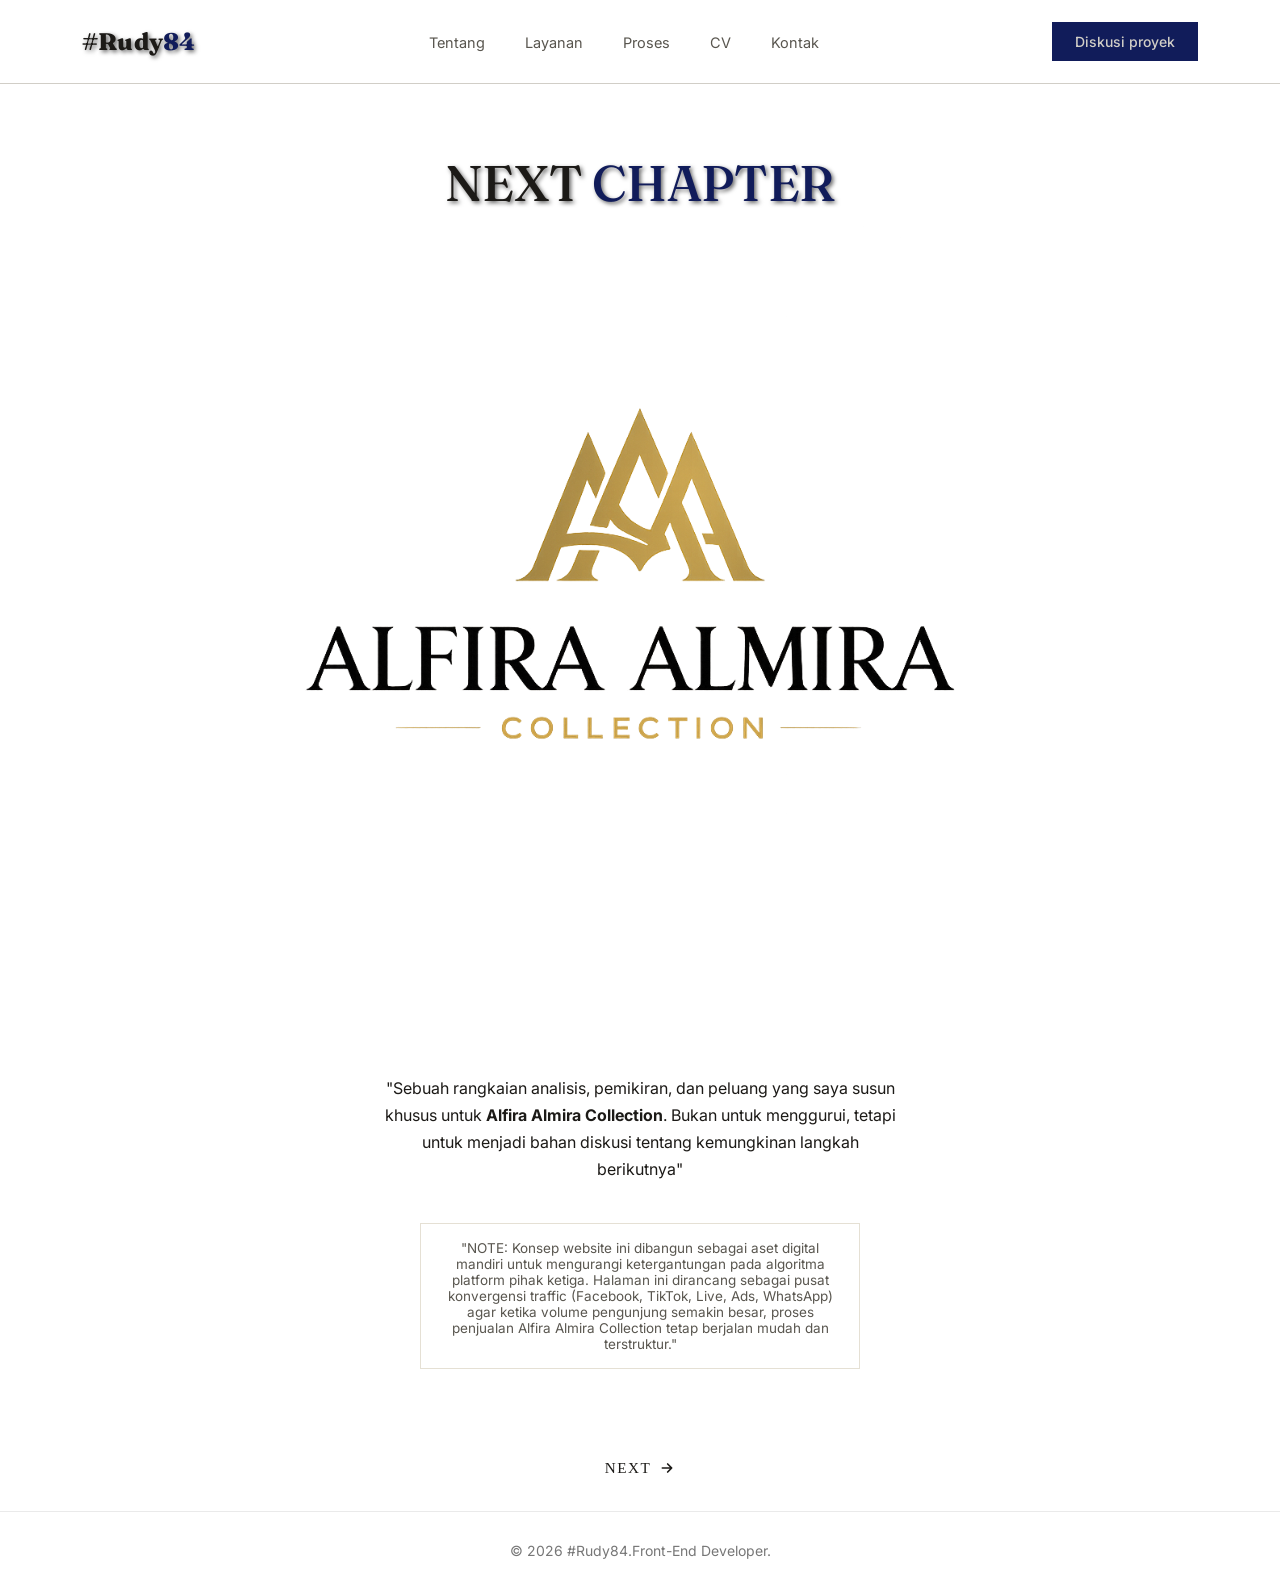
==== index.html @ 1ffbe403 "commit pertama" ====
<!DOCTYPE html>
<html lang="id">

<head>
  <meta charset="UTF-8">
  <meta name="viewport" content="width=device-width, initial-scale=1.0">
  <title>Navbar Proposal — Konsep Elegan & Premium</title>
  <link rel="preconnect" href="https://fonts.googleapis.com">
  <link rel="preconnect" href="https://fonts.gstatic.com" crossorigin>
  <link
    href="https://fonts.googleapis.com/css2?family=Fraunces:opsz,wght@9..144,400;9..144,500;9..144,600&family=Inter:wght@400;500&display=swap"
    rel="stylesheet">
  <link rel="stylesheet" href="style.css">
</head>

<body>
<!-- animation -->

 <div id="intro">
  <div class="intro-content">
    <span>A Custom Growth Proposal</span>
    <h2>Alfira Almira Collection</h2>
  </div>
</div>

  <header id="siteHeader">
    <nav>
      <a href="#" class="logo">#Rudy<span>84</span></a>

      <ul class="nav-links">
        <li><a href="#">Tentang</a></li>
        <li><a href="#">Layanan</a></li>
        <li><a href="#">Proses</a></li>
        <li><a href="#">CV</a></li>
        <li><a href="#">Kontak</a></li>
      </ul>

      <div class="nav-right">
        <a href="#" class="cta">Diskusi proyek</a>
        <button class="menu-toggle" id="menuToggle" aria-label="Buka menu">
          <span></span><span></span><span></span>
        </button>
      </div>
    </nav>

    <div class="mobile-panel" id="mobilePanel">
      <ul>
        <li><a href="#">Tentang</a></li>
        <li><a href="#">Layanan</a></li>
        <li><a href="#">Proses</a></li>
        <li><a href="#">CV</a></li>
        <li><a href="#">Kontak</a></li>
        <li><a href="#" class="cta">Diskusi proyek</a></li>
      </ul>
    </div>
  </header>

  <section class="hero">
    <div class="hero-content">
      <h1>NEXT <span>CHAPTER</span>
        <img src="assets/logo-alfira.png" alt="Logo Alfira" class="hero-logo">
      </h1>
      <p class="hero-sub"> "Sebuah rangkaian analisis, pemikiran, dan peluang yang saya susun
        khusus untuk <strong>Alfira Almira Collection</strong>. Bukan untuk menggurui, tetapi
        untuk menjadi bahan diskusi tentang kemungkinan langkah berikutnya"
      </p>
    </div>

  </section>

  <div class="note">"NOTE: Konsep website ini dibangun sebagai aset digital mandiri untuk mengurangi
    ketergantungan pada algoritma platform pihak ketiga. Halaman ini dirancang sebagai pusat konvergensi traffic
    (Facebook, TikTok, Live, Ads, WhatsApp) agar ketika volume pengunjung semakin besar, proses penjualan Alfira Almira
    Collection tetap berjalan mudah dan terstruktur."</div>

  <div class="next-btn">
    <a href="opening.html" class="btn-next">
      <span>NEXT</span>
      <svg viewBox="0 0 24 24" width="16" height="16" fill="none" stroke="currentColor" stroke-width="2.5"
        stroke-linecap="round" stroke-linejoin="round">
        <path d="M5 12h14M13 6l6 6-6 6" />
      </svg>
    </a>
  </div>

  <footer class="footer">
    <p>&copy; <span id="year"></span> #Rudy84.Front-End Developer.</p>
  </footer>


  <script src="script.js"></script>
</body>

</html>
---- style.css ----
:root {
  --paper: #d1cec7;
  --ink: #1c1a17;
  --ink-soft: #59564f;
  --line: #e5e0d4;
  --accent: #111c5a;
  --gold: rgba(172, 132, 57, 0.979);
}
* {
  margin: 0;
  padding: 0;
  box-sizing: border-box;
}
body {
  font-family: "Inter", sans-serif;
  color: var(--ink);
  min-height: 100vh; /*  DIUBAH: dari 100vw menjadi min-height 100vh */
  overflow-x: hidden; /*  TAMBAHAN: Pengaman agar tidak ada bocor horizontal */
}

/* ===== NAVBAR ===== */
header {
  position: sticky;
  top: 0;
  z-index: 100;
  width: 100%;
  background: transparent;
  border-bottom: 8px solid transparent;
  transition:
    background 0.35s ease,
    border-color 0.35s ease;
}
header.scrolled {
  background: rgba(248, 247, 244, 0.233);
  backdrop-filter: blur(2px);
  border-bottom: 1px solid var(--line);
  font-weight: 800;
}
nav {
  max-width: 1180px;
  margin: 0 auto;
  display: flex;
  align-items: center;
  justify-content: space-between;
  padding: 22px 32px;
}
.logo {
  font-family: "Fraunces", serif;
  font-size: clamp(20px, 2.5vw, 24px);
  font-weight: 800;
  letter-spacing: 0.2px;
  color: var(--ink);
  text-decoration: none;
    text-shadow: 2px 2px 4px rgba(0, 0, 0, 0.6);
}
.logo span {
  color: var(--accent);
}
.nav-links {
  display: flex;
  align-items: center;
  gap: 40px;
  list-style: none;
}
.nav-links a {
  position: relative;
  font-size: 14.5px;
  color: var(--ink-soft);
  text-decoration: none;
  padding-bottom: 4px;
}
.nav-links a::after {
  content: "";
  position: absolute;
  left: 0;
  bottom: 0;
  width: 0;
  height: 1px;
  background: var(--accent);
  transition: width 0.25s ease;
}
.nav-links a:hover {
  color: var(--ink);
}
.nav-links a:hover::after {
  width: 100%;
}

.nav-right {
  display: flex;
  align-items: center;
  gap: 32px;
}
.cta {
  font-family: "Inter", sans-serif;
  font-size: 14px;
  font-weight: 500;
  color: var(--paper);
  background: var(--accent);
  border: 1px solid var(--accent);
  padding: 10px 22px;
  text-decoration: none;
  transition: opacity 0.2s ease;
}
.cta:hover {
  opacity: 0.85;
}

.menu-toggle {
  display: none;
  flex-direction: column;
  gap: 5px;
  background: none;
  border: none;
  cursor: pointer;
  padding: 4px;
}
.menu-toggle span {
  width: 22px;
  height: 1px;
  background: var(--ink);
}

/* ===== MOBILE NAV ===== */
.mobile-panel {
  max-height: 0;
  overflow: hidden;
  background: var(--paper);
  border-bottom: 1px solid transparent;
  transition:
    max-height 0.3s ease,
    border-color 0.3s ease;
}
.mobile-panel.open {
  max-height: 320px;
  border-bottom: 1px solid var(--line);
}
.mobile-panel ul {
  list-style: none;
  padding: 8px 32px 20px;
  display: flex;
  flex-direction: column;
  gap: 18px;
}
.mobile-panel a {
  font-size: 15px;
  color: var(--ink-soft);
  text-decoration: none;
}
.mobile-panel a:hover {
  color: var(--ink);
}
.mobile-panel .cta {
  display: inline-block;
  margin-top: 4px;
  text-align: center;
}

/* ===== KONTEN HERO / DEMO ===== */
.hero {
  display: flex;
  align-items: center;
  justify-content: center;
  width: 100%; /* Menggunakan 100% agar pas dengan layar */
  max-width: 100%; /* Memastikan tidak meluber */
  margin: 0 auto;
  text-align: center;
  padding: 60px 20px 40px; /* Padding disesuaikan agar rapi di semua layar */
}

.hero-logo {
  max-width: 100%; /*  DIUBAH: agar gambar mengecil otomatis di HP */
  height: auto;
  margin-left: 0; /*  DIUBAH: hapus margin luar agar seimbang */
}
.hero h1 {
  font-family: "Fraunces", serif;
  font-weight: 500;
  font-size: clamp(
    32px,
    8vw,
    50px
  ); /*  DIUBAH: Membalik urutan clamp() agar valid (min, preferred, max) */
  text-shadow: 2px 2px 4px rgba(0, 0, 0, 0.6); /*  DIUBAH: shadow 100% hitam pekat biasanya terlalu kaku, diturunkan ke 0.3 */
  line-height: 1.25;
  letter-spacing: -0.3px;
  margin-bottom: 20px;
}
.hero h1 span {
  color: var(--accent);
}

.hero-sub {
  font-size: 16px;
  color: var(--ink);
  line-height: 1.7;
  max-width: 520px;
  margin: 0 auto;
}
.note {
  max-width: 440px;
  margin: 0 auto 60px;
  text-align: center;
  font-size: 13.5px;
  color: var(--ink-soft);
  border: 1px solid var(--line);
  padding: 16px 20px;
}

/* ===== MEDIA QUERIES ===== */
@media (max-width: 440px) {
  .nav-links {
    display: none;
  }
  .nav-right .cta {
    display: none;
  }
  .menu-toggle {
    display: flex;
  }
  .hero {
    flex-direction: column;
    align-items: center;
    text-align: center;
    padding: 40px 20px 50px;
    width: 100%; /*  DIUBAH: dari 100vw menjadi 100% */
  }
  .hero-logo {
    margin: 0 auto;
    box-shadow: 5px 4px 12px rgba(0, 0, 0, 0.25);
    border-radius: 12px;
  }
}

.next-btn {
  flex: 0 0 auto;
  display: flex;
  justify-content: center;
  align-items: center;
  gap: 20px;
  padding: 16px 16px max(20px, env(safe-area-inset-bottom, 20px));
  margin-top: 10px;
}

.btn-next {
  display: inline-flex;
  align-items: center;
  justify-content: center;
  gap: 0.5rem;
  padding: 0.85rem 1.8rem;
  border-radius: 999px;
  color: var(--ink);
  backdrop-filter: blur(6px);
  -webkit-backdrop-filter: blur(6px);
  font-family: "Georgia", "Times New Roman", serif;
  font-size: 0.95rem;
  letter-spacing: 1.5px;
  text-transform: uppercase;
  text-decoration: none;
  box-shadow:
    0 0 10px rgba(212, 175, 55, ),
    0 4px 18px rgba(0, 0, 0, 0.35);

  animation: floatBtn 2.6s ease-in-out infinite;
}

.btn-next svg {
  color: var(--ink);
  flex-shrink: 0;
}


/* =========================
   ANIMASI TOMBOL
========================= */

@keyframes floatBtn {
  0%,
  100% {
    transform: translateY(0);

    box-shadow:
      0 0 10px rgba(212, 175, 55, 0.534),
      0 4px 18px rgba(0, 0, 0, 0.35);
  }

  50% {
    transform: translateY(-8px);

    box-shadow:
      0 0 18px rgba(212, 175, 55, 0.55),
      0 8px 22px rgba(0, 0, 0, 0.4);
  }
}


/* opening animation */
#intro {
  position: fixed;
  inset: 0;
  background: beige;
  z-index: 9999;

  display: flex;
  justify-content: center;
  align-items: center;

  animation: introHide 0.8s ease forwards;
  animation-delay: 2s;
}

.intro-content {
  text-align: center;
  animation: fadeUp 1.2s ease;
}

.intro-content span {
  display: block;
  font-size: 14px;
  letter-spacing: 4px;
  text-transform: uppercase;
  color: var(--ink-soft);
}

.intro-content h2 {
  margin-top: 12px;
  font-family: "Fraunces", serif;
  font-size: 42px;
  color: var(--accent);
}

@keyframes fadeUp {
  from {
    opacity: 0;
    transform: translateY(25px);
  }
  to {
    opacity: 1;
    transform: translateY(0);
  }
}

@keyframes introHide {
  to {
    opacity: 0;
    visibility: hidden;
  }
}

.footer {
  padding: 30px 20px;
  text-align: center;
  border-top: 1px solid #eaeaea;
  color: #777;
  font-size: 14px;
}

.footer p {
  margin: 0;
}
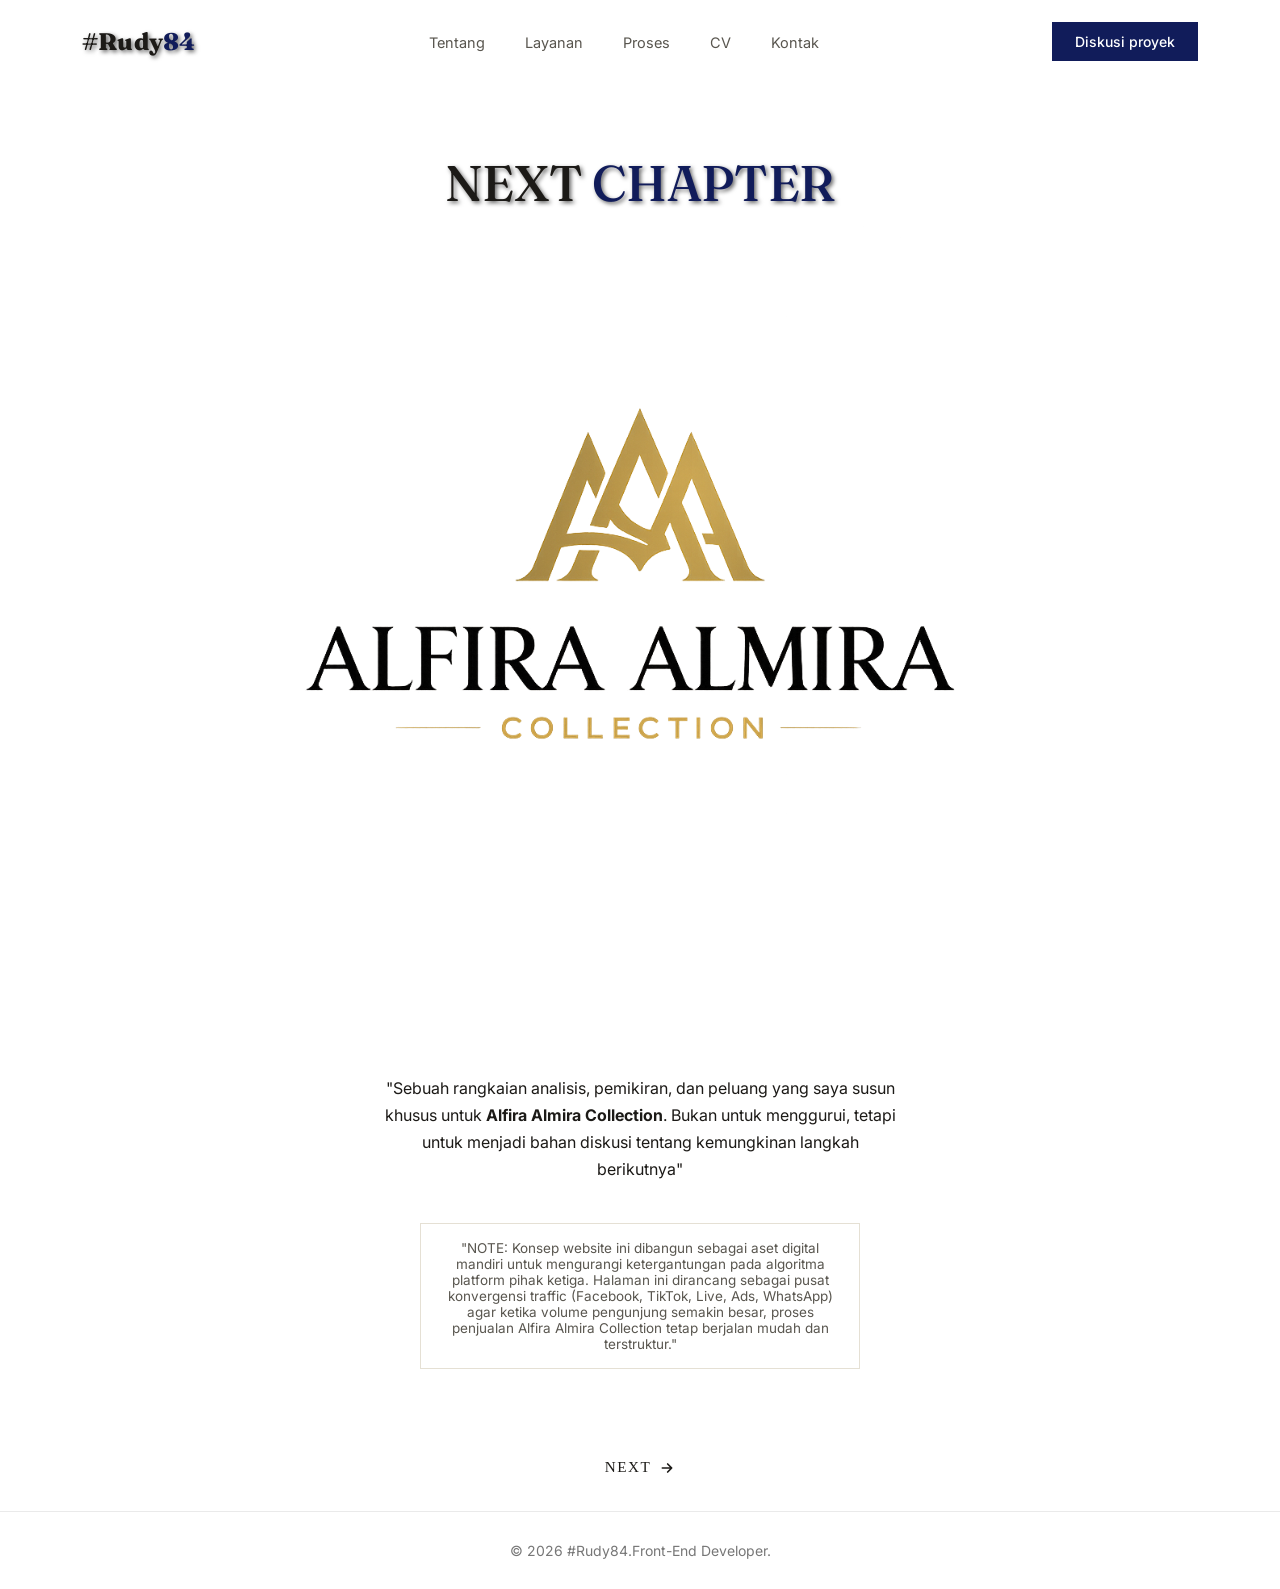
==== commit 9da96a67: "modifikasi dan penambahan halaman" ====
--- a/index.html
+++ b/index.html
@@ -4,7 +4,7 @@
 <head>
   <meta charset="UTF-8">
   <meta name="viewport" content="width=device-width, initial-scale=1.0">
-  <title>Navbar Proposal — Konsep Elegan & Premium</title>
+  <title>Konsep digital AAC</title>
   <link rel="preconnect" href="https://fonts.googleapis.com">
   <link rel="preconnect" href="https://fonts.gstatic.com" crossorigin>
   <link
--- a/style.css
+++ b/style.css
@@ -1,5 +1,5 @@
 :root {
-  --paper: #d1cec7;
+  --paper: #ffffff;
   --ink: #1c1a17;
   --ink-soft: #59564f;
   --line: #e5e0d4;
@@ -298,7 +298,7 @@
 #intro {
   position: fixed;
   inset: 0;
-  background: beige;
+  background: var(--paper);
   z-index: 9999;
 
   display: flex;
@@ -319,7 +319,7 @@
   font-size: 14px;
   letter-spacing: 4px;
   text-transform: uppercase;
-  color: var(--ink-soft);
+  color: var(--ink);
 }
 
 .intro-content h2 {
@@ -357,4 +357,4 @@
 
 .footer p {
   margin: 0;
-}
+}
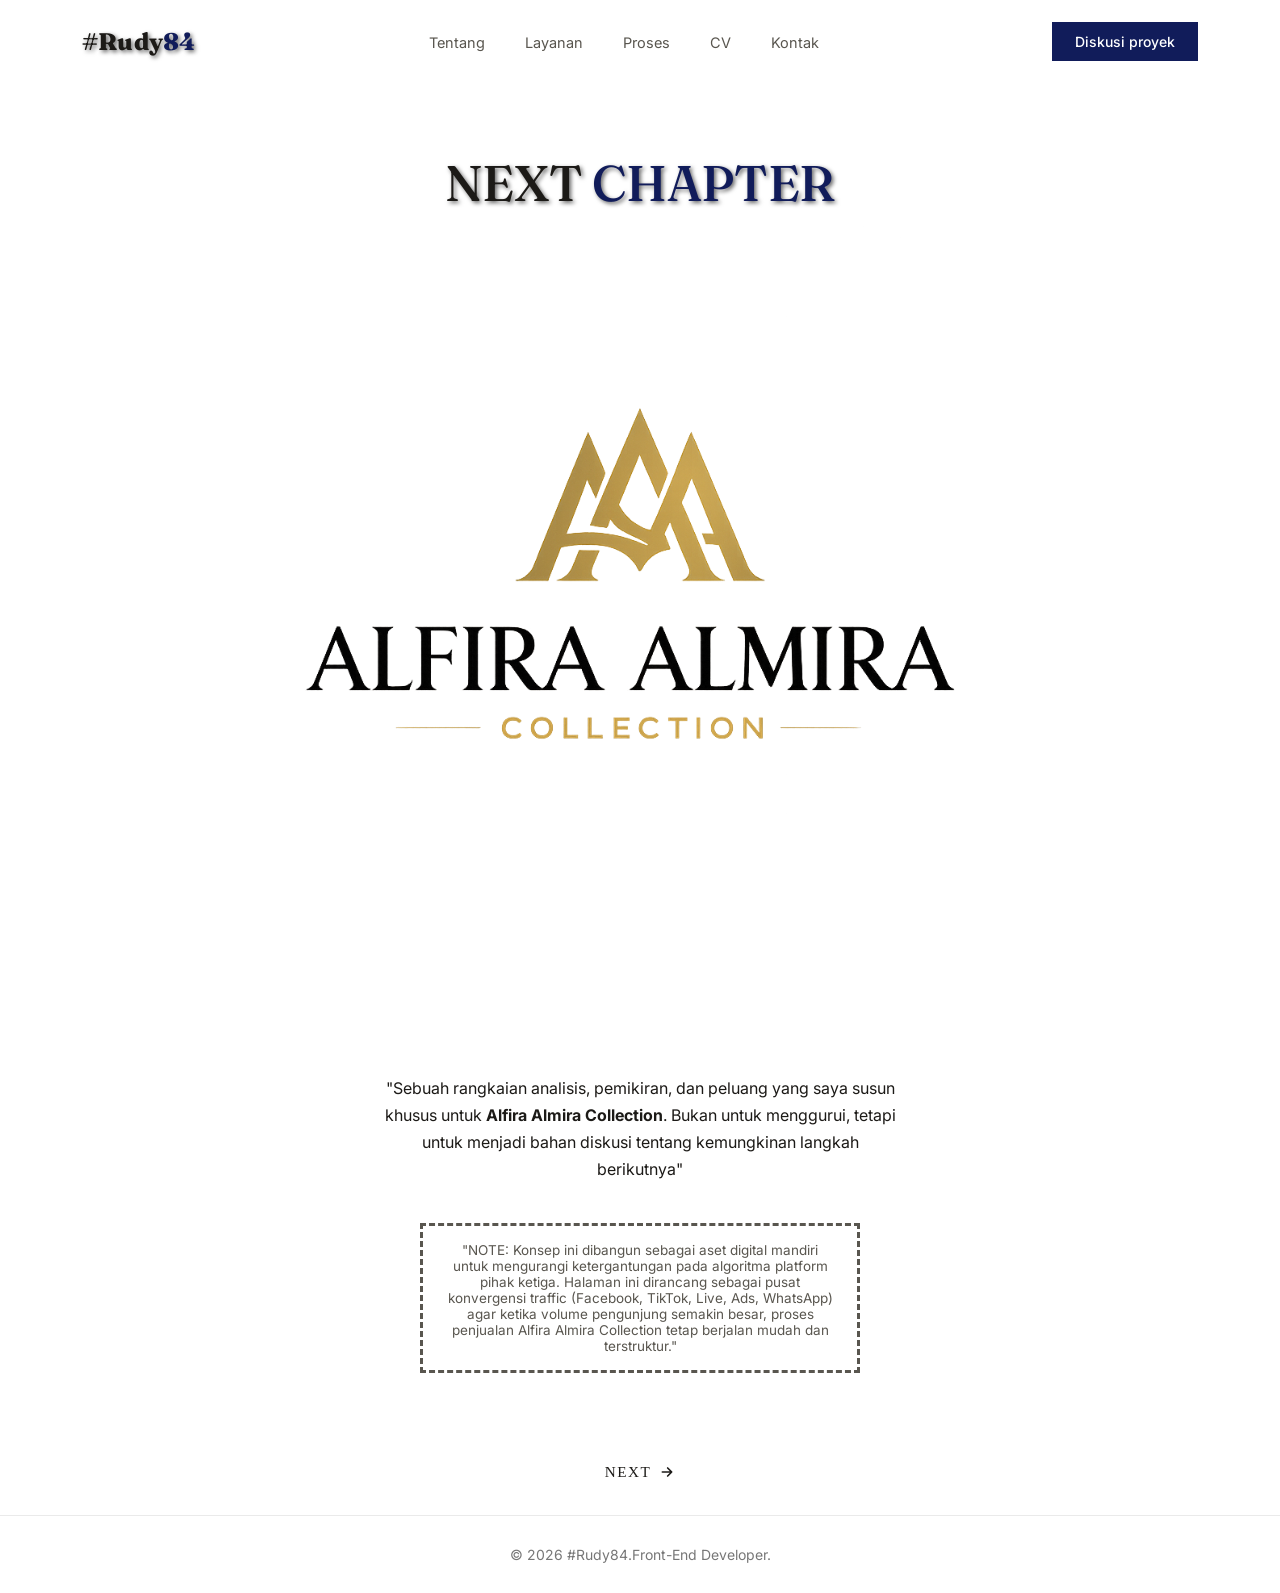
==== commit eaace120: "pemodifikasian" ====
--- a/index.html
+++ b/index.html
@@ -68,7 +68,7 @@
 
   </section>
 
-  <div class="note">"NOTE: Konsep website ini dibangun sebagai aset digital mandiri untuk mengurangi
+  <div class="note">"NOTE: Konsep ini dibangun sebagai aset digital mandiri untuk mengurangi
     ketergantungan pada algoritma platform pihak ketiga. Halaman ini dirancang sebagai pusat konvergensi traffic
     (Facebook, TikTok, Live, Ads, WhatsApp) agar ketika volume pengunjung semakin besar, proses penjualan Alfira Almira
     Collection tetap berjalan mudah dan terstruktur."</div>
--- a/style.css
+++ b/style.css
@@ -203,7 +203,7 @@
   text-align: center;
   font-size: 13.5px;
   color: var(--ink-soft);
-  border: 1px solid var(--line);
+  border-style: dashed;
   padding: 16px 20px;
 }
 
